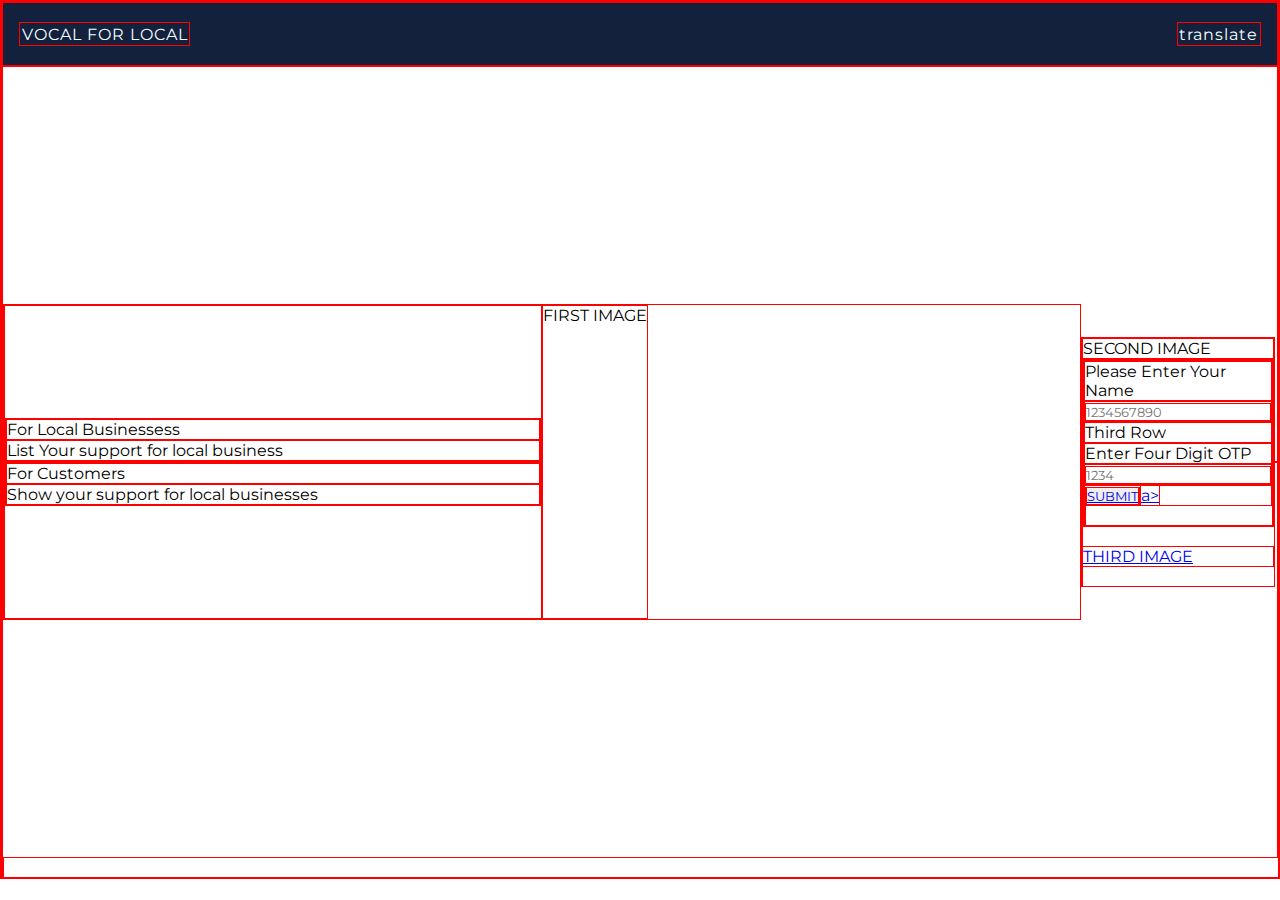
==== templates/index.html @ 5129f2d8 "add basic frontend" ====
<!DOCTYPE html>
<html lang="en">
	<head>
		<meta charset="UTF-8" />
		<meta http-equiv="X-UA-Compatible" content="IE=edge" />
		<meta name="viewport" content="width=device-width, initial-scale=1.0" />
		<title>Vocal For Local</title>
		<link rel="stylesheet" href="../static/css/style.css" />
	</head>
	<body>
		<nav id="navbar">
			<div class="logo" href="#">VOCAL FOR LOCAL</div>
			<div class="translate">translate</div>
		</nav>
        <div class="flex">
        <div class="first">
            <div class="info">
                <div class="Business">
                    <div>For Local Businessess</div>
                    <div>List Your support for local business</div>
                </div>
                <div class="Customers">
                    <div>For Customers</div>
                    <div>Show your support for local businesses</div>
                </div>
            </div>
            <div class="image1">
                FIRST IMAGE
            </div>
        </div>
        <div class="second">
            <div  class="image2">SECOND IMAGE</div>
            <div>
                <form action="#">
                    <div>Please Enter Your Name</div>
                    <div><input type="text" placeholder="1234567890"></div>
                    <div>Third Row</div>
                    <div>Enter Four Digit OTP</div>
                    <div><input type="text" placeholder="1234"></div>
                    <div>
                        <Button><a href="#">SUBMIT</Button>a></Button>
                    </div>
                </form>
            </div>
            <div class="image3">THIRD IMAGE</div>
        </div>
    </div>
	</body>
</html>
---- static/css/style.css ----
@import url("https://fonts.googleapis.com/css2?family=Montserrat:ital,wght@0,100;0,200;0,400;0,600;0,700;0,900;1,500;1,600;1,900&display=swap");

* {
	margin: 0;
	padding: 0;
	font-family: "Montserrat", Sans-Serif;
	box-sizing: border-box;
	border: 1px solid red;
}

nav {
	position: relative;
	display: flex;
	align-items: center;
	justify-content: space-between;
	height: 4em;
	background-color: #14213d;
}

.logo,
.translate {
	color: azure;
	padding: 0.1em;
	margin: 1em;
	letter-spacing: 1px;
}

/* body stylings */

.flex {
	/* width: 100vw; */
	height: 88vh;
	display: flex;
	justify-content: center;
	align-items: center;
}

.first {
	display: flex;
	width: 100%;
    height: 40%;
}

.info {
    display : flex;
    height : 100%;
    width : 50%;
    flex-direction : column;
    justify-content : center;
}
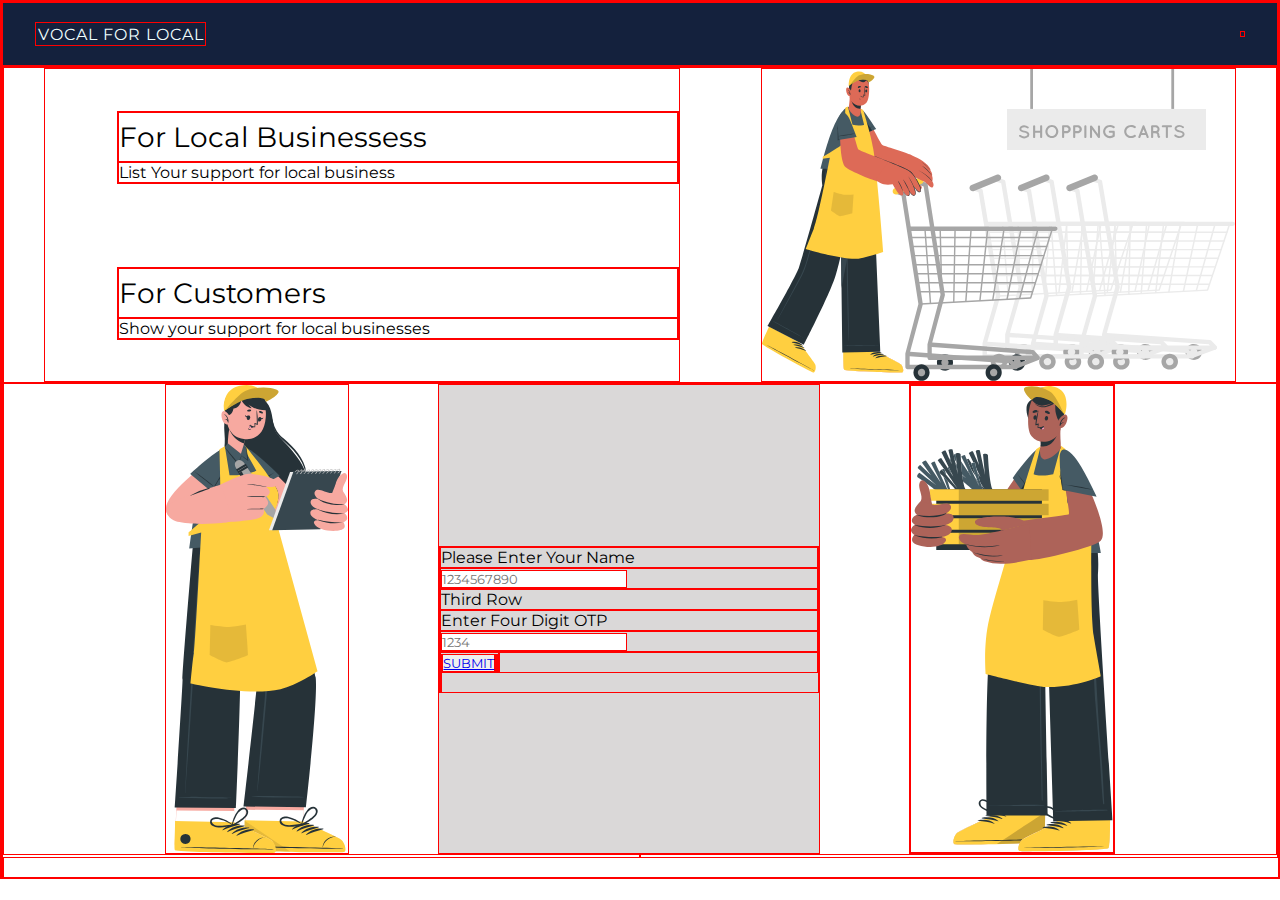
==== commit dafba23b: "add landing page" ====
--- a/templates/index.html
+++ b/templates/index.html
@@ -6,44 +6,57 @@
 		<meta name="viewport" content="width=device-width, initial-scale=1.0" />
 		<title>Vocal For Local</title>
 		<link rel="stylesheet" href="../static/css/style.css" />
+
+        <script
+        type="text/javascript"
+        src="//translate.google.com/translate_a/element.js?cb=googleTranslateElementInit"
+    ></script>
+    <script type="text/javascript">
+        function googleTranslateElementInit() {
+            new google.translate.TranslateElement(
+                { pageLanguage: "en" },
+                "google_translate_element"
+            );
+        }
+    </script>
 	</head>
 	<body>
 		<nav id="navbar">
 			<div class="logo" href="#">VOCAL FOR LOCAL</div>
-			<div class="translate">translate</div>
+			<div id="google_translate_element" class="translate"></div>
 		</nav>
         <div class="flex">
         <div class="first">
             <div class="info">
                 <div class="Business">
-                    <div>For Local Businessess</div>
-                    <div>List Your support for local business</div>
+                    <div class="sub-title">For Local Businessess</div>
+                    <div class="tagline">List Your support for local business</div>
                 </div>
                 <div class="Customers">
-                    <div>For Customers</div>
-                    <div>Show your support for local businesses</div>
+                    <div class="sub-title">For Customers</div>
+                    <div class="tagline">Show your support for local businesses</div>
                 </div>
             </div>
-            <div class="image1">
-                FIRST IMAGE
+                <img src="../static/images/img1.svg" alt="image1" class="image1">
             </div>
-        </div>
-        <div class="second">
-            <div  class="image2">SECOND IMAGE</div>
-            <div>
-                <form action="#">
-                    <div>Please Enter Your Name</div>
-                    <div><input type="text" placeholder="1234567890"></div>
-                    <div>Third Row</div>
-                    <div>Enter Four Digit OTP</div>
-                    <div><input type="text" placeholder="1234"></div>
-                    <div>
-                        <Button><a href="#">SUBMIT</Button>a></Button>
+            <div class="second">
+                <!-- <div  class="image2">SECOND IMAGE</div> -->
+                <img src="../static/images/img2.svg" alt="image2" class="image2">
+                <div class="form">
+                    <form action="#">
+                        <div>Please Enter Your Name</div>
+                        <div><input type="text" placeholder="1234567890"></div>
+                        <div>Third Row</div>
+                        <div>Enter Four Digit OTP</div>
+                        <div><input type="text" placeholder="1234"></div>
+                        <div>
+                            <Button><a href="#">SUBMIT<a></Button>
+                            </div>
+                        </form>
                     </div>
-                </form>
+                    <img src="../static/images/img3.svg" alt="image3" class="image3">
+                </div>
             </div>
-            <div class="image3">THIRD IMAGE</div>
-        </div>
-    </div>
-	</body>
-</html>
+        </body>
+        </html>
+        --- a/static/css/style.css
+++ b/static/css/style.css
@@ -21,8 +21,23 @@
 .translate {
 	color: azure;
 	padding: 0.1em;
-	margin: 1em;
+	margin: 2em;
 	letter-spacing: 1px;
+}
+
+/* Multiple languages using translate */
+#google_translate_element img,
+.goog-te-banner {
+	display: none;
+}
+
+select.goog-te-combo {
+	height: 25px;
+	border-radius: 30px;
+}
+
+.goog-logo-link {
+	height: 1px;
 }
 
 /* body stylings */
@@ -31,20 +46,60 @@
 	/* width: 100vw; */
 	height: 88vh;
 	display: flex;
+	flex-direction: column;
 	justify-content: center;
 	align-items: center;
+	font-family: Sans-Serif;
 }
 
 .first {
 	display: flex;
 	width: 100%;
-    height: 40%;
+	height: 40%;
+	justify-content: space-around;
 }
 
 .info {
-    display : flex;
-    height : 100%;
-    width : 50%;
-    flex-direction : column;
-    justify-content : center;
+	display: flex;
+	height: 100%;
+	width: 50%;
+	flex-direction: column;
+	justify-content: space-around;
+	/* align-items: center; */
+	padding-left: 4.5em;
 }
+
+.business,
+.customers {
+	width: 100%;
+	display: flex;
+	flex-direction: column;
+}
+
+.sub-title {
+	font-size: 1.75em;
+	padding: 0.25em 0;
+}
+
+.second {
+	display: flex;
+	width: 100%;
+	height: 60%;
+	justify-content: center;
+}
+
+.image1,
+.image2,
+.image3 {
+	width: auto;
+	height: 100%;
+}
+
+.form {
+	width: 30%;
+	display: flex;
+	flex-direction: column;
+	justify-content: space-around;
+	background: rgb(218, 216, 216);
+	margin: 0 7%;
+}
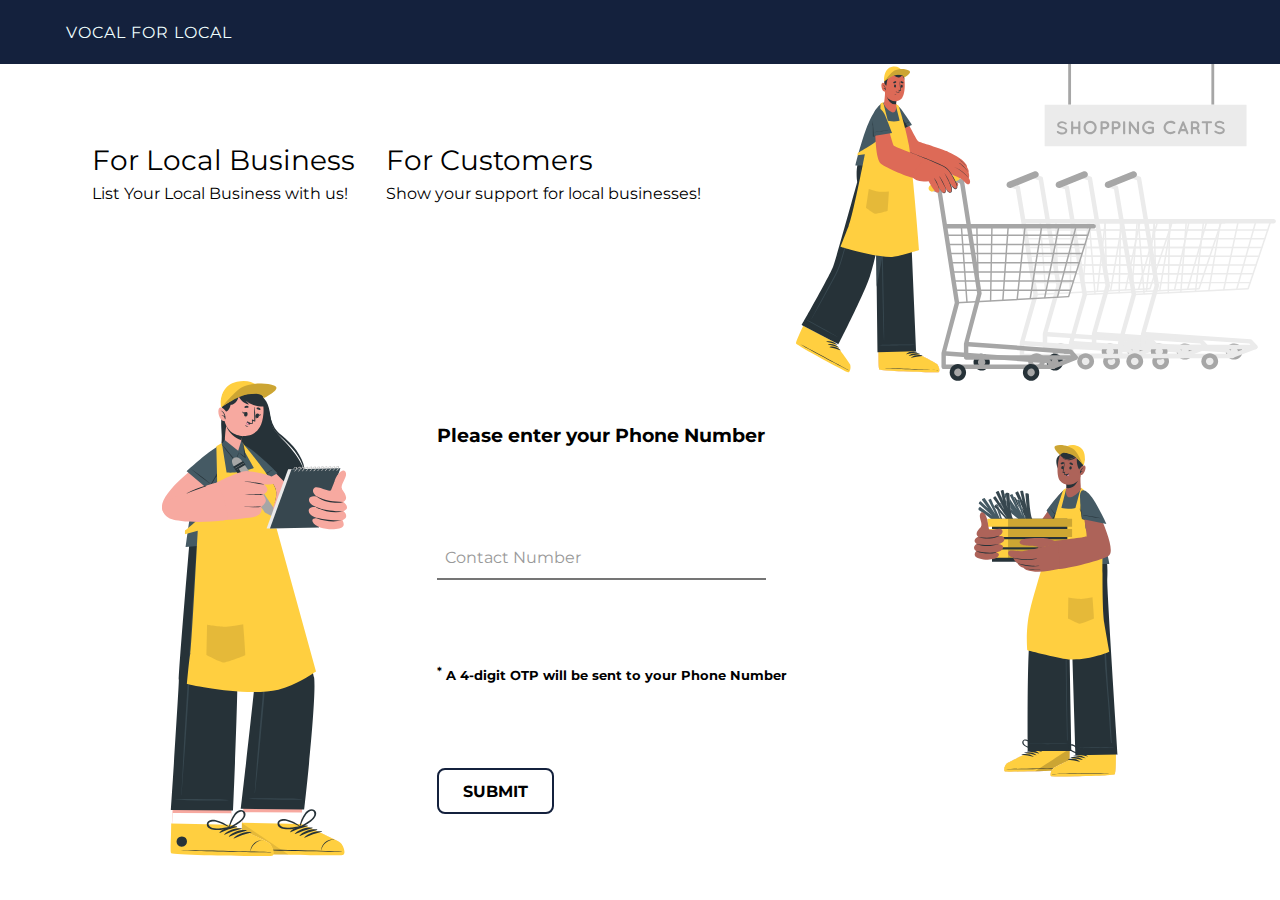
==== commit b36a520d: "enhance frontend" ====
--- a/templates/index.html
+++ b/templates/index.html
@@ -6,6 +6,8 @@
 		<meta name="viewport" content="width=device-width, initial-scale=1.0" />
 		<title>Vocal For Local</title>
 		<link rel="stylesheet" href="../static/css/style.css" />
+
+        <script defer="" src="../static/js/main.js"></script>
 
         <script
         type="text/javascript"
@@ -29,33 +31,51 @@
         <div class="first">
             <div class="info">
                 <div class="Business">
-                    <div class="sub-title">For Local Businessess</div>
-                    <div class="tagline">List Your support for local business</div>
+                    <div class="sub-title">For Local Business</div>
+                    <div class="tagline">List Your Local Business with us!</div>
                 </div>
                 <div class="Customers">
                     <div class="sub-title">For Customers</div>
-                    <div class="tagline">Show your support for local businesses</div>
+                    <div class="tagline">Show your support for local businesses!</div>
                 </div>
             </div>
                 <img src="../static/images/img1.svg" alt="image1" class="image1">
             </div>
             <div class="second">
-                <!-- <div  class="image2">SECOND IMAGE</div> -->
                 <img src="../static/images/img2.svg" alt="image2" class="image2">
                 <div class="form">
-                    <form action="#">
-                        <div>Please Enter Your Name</div>
-                        <div><input type="text" placeholder="1234567890"></div>
-                        <div>Third Row</div>
-                        <div>Enter Four Digit OTP</div>
-                        <div><input type="text" placeholder="1234"></div>
-                        <div>
-                            <Button><a href="#">SUBMIT<a></Button>
-                            </div>
-                        </form>
-                    </div>
-                    <img src="../static/images/img3.svg" alt="image3" class="image3">
+                    <h2>Please enter your Phone Number</h2>
+			
+				<div class = "floating-label" id = "NumberWrapper">
+					<input
+						id = "Number"
+						type = "tel"
+						placeholder = "placeholder"
+						pattern="[0-9]{10}"
+						maxlength="10"
+						required=""
+					/>
+					<label for = "Number">Contact Number</label>
+				</div>
+
+				<h5><sup>*</sup> A 4-digit OTP will be sent to your Phone Number</h5>
+
+				<div class = "floating-label hide" id = "OtpWrapper">
+					<input
+						id = "Otp"
+						type = "otp"
+						placeholder = "placeholder"
+						pattern="[0-9]{4}"
+						maxlength="4"
+						required=""
+					/>
+					<label for = "Otp">OTP</label>
+				</div>
+                <div class="sub-btn">
+                    <button type="submit" id="Submit">SUBMIT</button>
                 </div>
+            </div>
+            <img src="../static/images/img3.svg" alt="image3" class="image3">
             </div>
         </body>
         </html>
--- a/static/css/style.css
+++ b/static/css/style.css
@@ -4,8 +4,8 @@
 	margin: 0;
 	padding: 0;
 	font-family: "Montserrat", Sans-Serif;
-	box-sizing: border-box;
-	border: 1px solid red;
+	/* box-sizing: border-box;
+	border: 1px solid red; */
 }
 
 nav {
@@ -21,8 +21,12 @@
 .translate {
 	color: azure;
 	padding: 0.1em;
-	margin: 2em;
+	margin: 4em;
 	letter-spacing: 1px;
+}
+
+.translate {
+	margin-right: 5.8em;
 }
 
 /* Multiple languages using translate */
@@ -43,7 +47,6 @@
 /* body stylings */
 
 .flex {
-	/* width: 100vw; */
 	height: 88vh;
 	display: flex;
 	flex-direction: column;
@@ -63,10 +66,10 @@
 	display: flex;
 	height: 100%;
 	width: 50%;
-	flex-direction: column;
+	/* flex-direction: column; */
 	justify-content: space-around;
 	/* align-items: center; */
-	padding-left: 4.5em;
+	padding: 4.5em;
 }
 
 .business,
@@ -95,11 +98,113 @@
 	height: 100%;
 }
 
+.image3 {
+	margin-top: 4em;
+	margin-left: 4em;
+	height: 70%;
+}
+
 .form {
 	width: 30%;
 	display: flex;
 	flex-direction: column;
 	justify-content: space-around;
-	background: rgb(218, 216, 216);
+	background: rgb(255, 255, 255);
 	margin: 0 7%;
 }
+
+.form > form div {
+	text-align: center;
+}
+
+.form > h2 {
+	/* padding: 0 0 0 3em; */
+	font-size: 1.2em;
+	/* text-align: center; */
+}
+
+/* Form */
+.floating-label {
+	font-size: 1em;
+	position: relative;
+}
+
+input {
+	color: inherit;
+	font-size: 1.25em;
+
+	padding: 0.7rem;
+	display: block;
+	width: 80%;
+
+	background-color: transparent;
+	border: none;
+	border-bottom: 2px solid #757575;
+}
+input::placeholder {
+	color: transparent;
+	user-select: none;
+}
+input:focus {
+	outline: none;
+	border-bottom: 2px solid rgb(56, 48, 4);
+}
+input:focus ~ label,
+input:not(:placeholder-shown) ~ label {
+	top: -0.6rem;
+	font-size: 0.9rem;
+	color: rgb(56, 48, 4);
+}
+input:focus ~ .bar:before,
+input:focus ~ .bar:after {
+	width: 50%;
+}
+
+.floating-label label {
+	color: #999;
+	position: absolute;
+	pointer-events: none;
+	left: 0.5em;
+	top: 1em;
+	transition: 0.2s ease all;
+}
+
+button {
+	padding: 0.7rem 1.5rem;
+	text-align: center;
+
+	font-size: inherit;
+	font-weight: bold;
+
+	height: min-content;
+
+	outline: none;
+	background: transparent;
+
+	border: #14213d solid 2px;
+	border-radius: 0.5em;
+
+	justify-self: center;
+	cursor: pointer;
+	transition: 200ms ease;
+}
+
+button:hover,
+button:focus {
+	background-color: #00249930;
+}
+
+.enter-phone {
+	display: flex;
+	justify-content: center;
+	align-items: center;
+	position: relative;
+}
+
+.hide {
+	display: none;
+}
+
+h5 {
+	padding-left: em;
+}
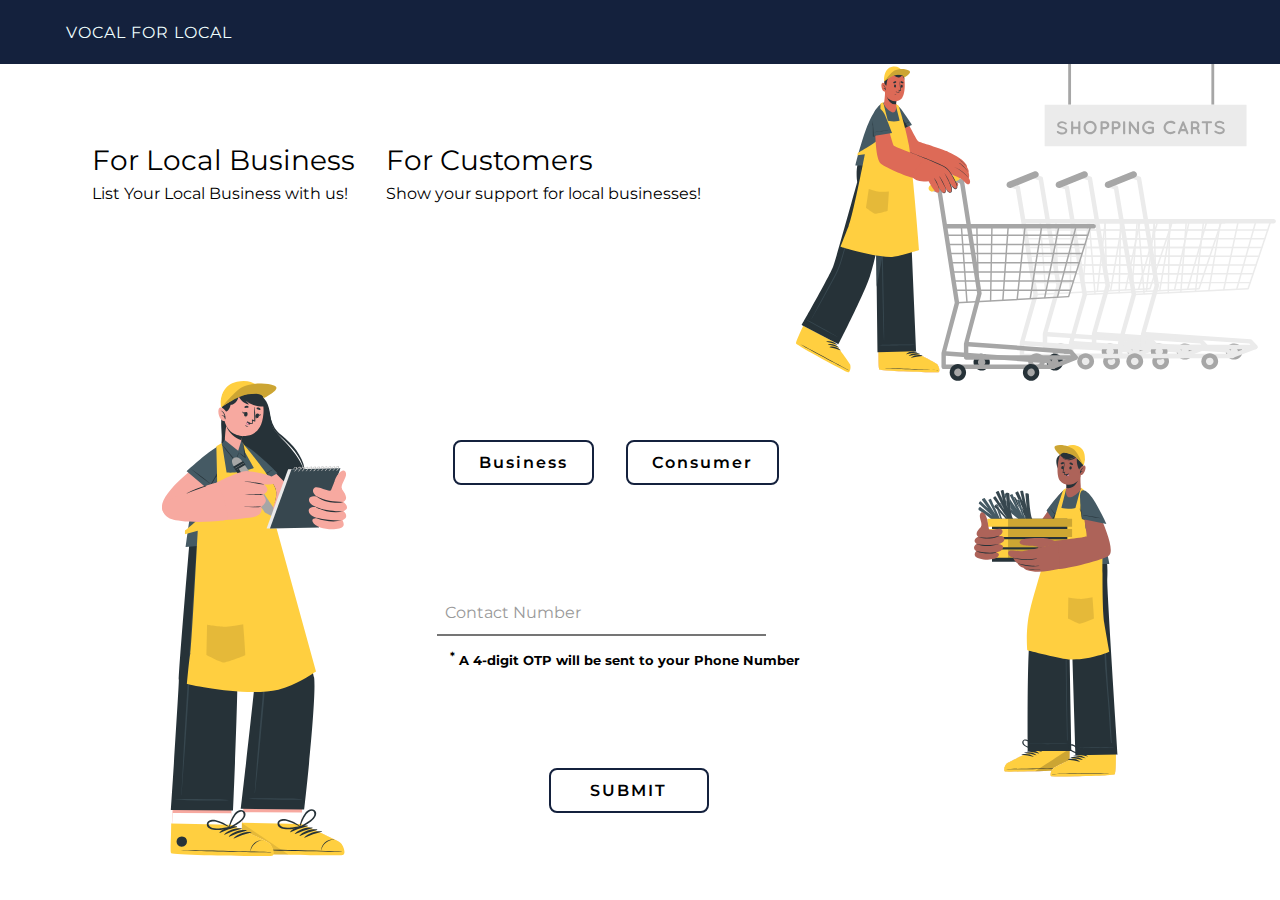
==== commit a4955b57: "add otp and enhance css" ====
--- a/templates/index.html
+++ b/templates/index.html
@@ -44,21 +44,25 @@
             <div class="second">
                 <img src="../static/images/img2.svg" alt="image2" class="image2">
                 <div class="form">
-                    <h2>Please enter your Phone Number</h2>
-			
+                    <div id="EntitySelect" class="hide">
+                        <button class="entity" data-value="business">Business</button>
+                        <button class="entity" data-value="consumer">Consumer</button>
+                    </div>
+                    
 				<div class = "floating-label" id = "NumberWrapper">
 					<input
-						id = "Number"
-						type = "tel"
-						placeholder = "placeholder"
-						pattern="[0-9]{10}"
-						maxlength="10"
-						required=""
+                    id = "Number"
+                    type = "tel"
+                    placeholder = "placeholder"
+                    pattern="[0-9]{10}"
+                    maxlength="10"
+                    required=""
 					/>
 					<label for = "Number">Contact Number</label>
+                    <h5><sup>*</sup> A 4-digit OTP will be sent to your Phone Number</h5>
 				</div>
+                
 
-				<h5><sup>*</sup> A 4-digit OTP will be sent to your Phone Number</h5>
 
 				<div class = "floating-label hide" id = "OtpWrapper">
 					<input
--- a/static/css/style.css
+++ b/static/css/style.css
@@ -174,7 +174,7 @@
 	text-align: center;
 
 	font-size: inherit;
-	font-weight: bold;
+	font-weight: 600;
 
 	height: min-content;
 
@@ -187,24 +187,61 @@
 	justify-self: center;
 	cursor: pointer;
 	transition: 200ms ease;
+
+	letter-spacing: 2px;
 }
 
 button:hover,
 button:focus {
+	background-color: #14213d;
+	color: azure;
+}
+
+.enter-phone {
+	display: flex;
+	justify-content: center;
+	align-items: center;
+	position: relative;
+}
+
+h5 {
+	padding: 1em;
+}
+
+#OtpWrapper input {
+	-webkit-text-security: square;
+}
+
+#EntitySelect {
+	display: flex;
+	align-items: center;
+}
+
+.entity {
+	margin: 1em;
+}
+
+#Submit {
+	margin-left: 7em;
+	width: 10rem;
+}
+
+#Submit:hover,
+#Submit:focus {
 	background-color: #00249930;
-}
-
-.enter-phone {
-	display: flex;
-	justify-content: center;
-	align-items: center;
-	position: relative;
+	color: #000000;
+}
+
+.entity.selected {
+	background-color: #14213d;
+	color: azure;
+	opacity: 0.9;
 }
 
 .hide {
 	display: none;
 }
 
-h5 {
-	padding-left: em;
-}
+.disable {
+	pointer-events: none;
+}
